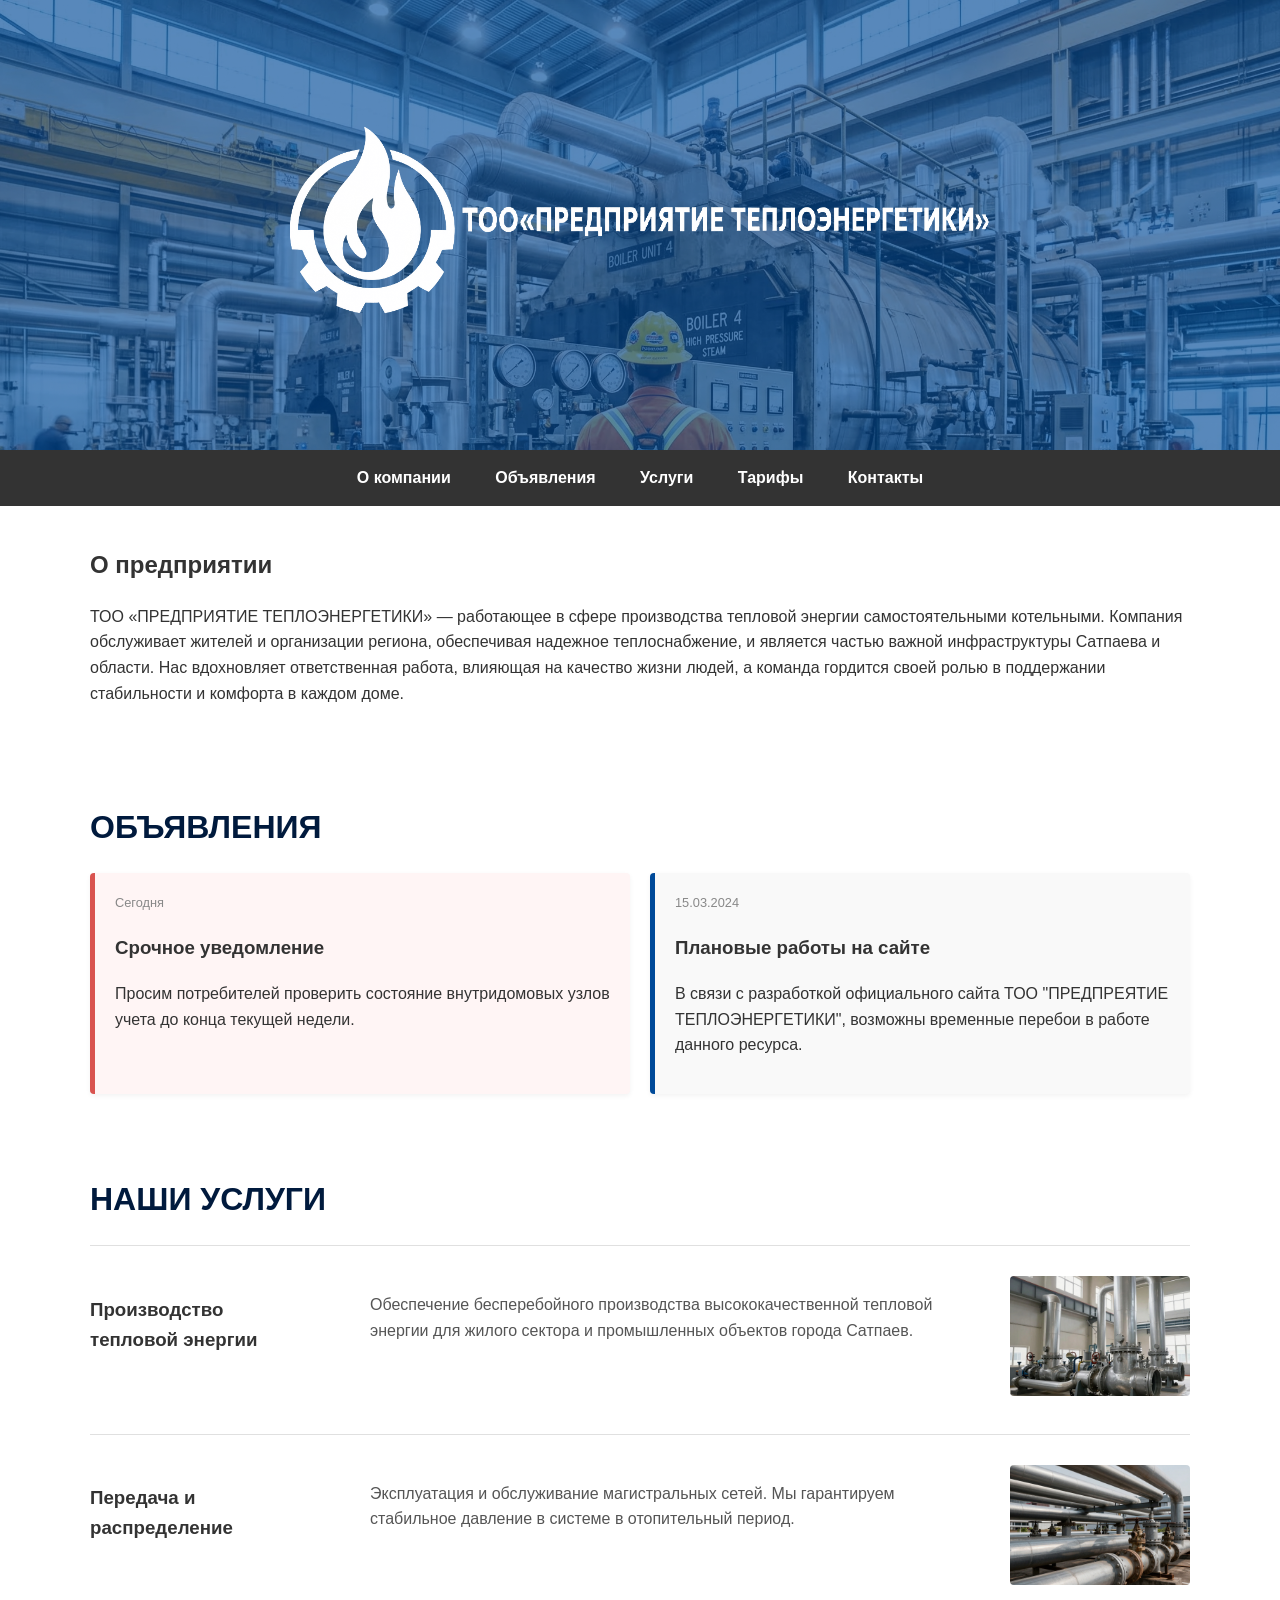
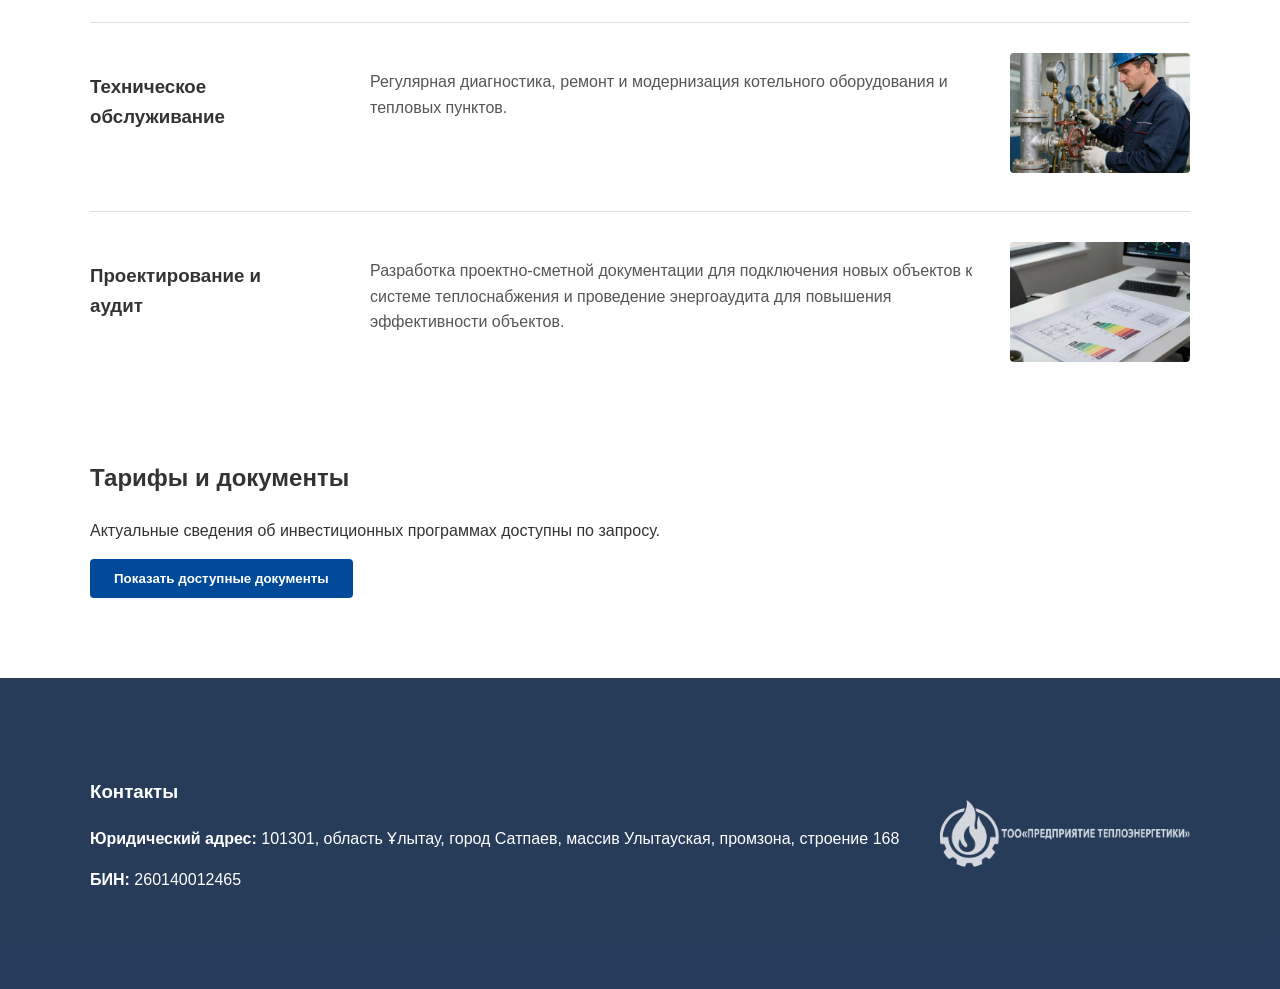
==== index.html @ 2aa90c57 "Add files via upload" ====
<!DOCTYPE html>
<html lang="ru">
<head>
    <meta charset="UTF-8">
    <meta name="viewport" content="width=device-width, initial-scale=1.0">
    <title>ТОО «Предприятие теплоэнергетики»</title>
    <link rel="stylesheet" href="style.css">
</head>
<body>

   <header class="hero">
    <div class="hero-overlay">
        <div class="container hero-content">
            <img src="logo.png" alt="Логотип ПТЭ" class="logo-white">
            <!-- <h1 class="hero-title">Надежное теплоснабжение города Сатпаев</h1> -->
        </div>
    </div>
</header>

    <nav>
        <a href="#about">О компании</a>
        <a href="#announcements">Объявления</a>
        <a href="#services">Услуги</a>
        <a href="#tariffs">Тарифы</a>
        <a href="#contacts">Контакты</a>
    </nav>

    <main>
        <section id="about" class="container">
            <h2>О предприятии</h2>
            <p>ТОО «ПРЕДПРИЯТИЕ ТЕПЛОЭНЕРГЕТИКИ» — работающее в сфере производства тепловой энергии самостоятельными котельными.
            Компания обслуживает жителей и организации региона, обеспечивая надежное теплоснабжение, и является частью важной инфраструктуры Сатпаева и области. Нас вдохновляет ответственная работа, влияющая на качество жизни людей, а команда гордится своей ролью в поддержании стабильности и комфорта в каждом доме.</p>
        </section>

        <!-- НОВЫЙ РАЗДЕЛ: ОБЪЯВЛЕНИЯ -->
        <section id="announcements" class="container">
            <h2 class="section-title">ОБЪЯВЛЕНИЯ</h2>
            <div class="announcements-grid">
                <div class="announcement-card urgent">
                    <div class="announcement-date">Сегодня</div>
                    <h3>Срочное уведомление</h3>
                    <p>Просим потребителей проверить состояние внутридомовых узлов учета до конца текущей недели.</p>
                </div>
                <div class="announcement-card">
                    <div class="announcement-date">15.03.2024</div>
                    <h3>Плановые работы на сайте</h3>
                    <p>В связи с разработкой официального сайта ТОО "ПРЕДПРЕЯТИЕ ТЕПЛОЭНЕРГЕТИКИ", возможны временные перебои в работе данного ресурса.</p>
                </div>
            </div>
        </section>

        <section id="services" class="container">
            <h2 class="section-title">НАШИ УСЛУГИ</h2>
            <div class="service-row">
                <div class="service-col-title"><h3>Производство <br>тепловой энергии</h3></div>
                <div class="service-col-text"><p>Обеспечение бесперебойного производства высококачественной тепловой энергии для жилого сектора и промышленных объектов города Сатпаев.</p></div>
                <div class="service-col-img"><img src="service1.jpg" alt="Производство"></div>
            </div>
            <div class="service-row">
                <div class="service-col-title"><h3>Передача и <br>распределение</h3></div>
                <div class="service-col-text"><p>Эксплуатация и обслуживание магистральных сетей. Мы гарантируем стабильное давление в системе в отопительный период.</p></div>
                <div class="service-col-img"><img src="service2.jpg" alt="Передача"></div>
            </div>
            <div class="service-row">
                <div class="service-col-title"><h3>Техническое <br>обслуживание</h3></div>
                <div class="service-col-text"><p>Регулярная диагностика, ремонт и модернизация котельного оборудования и тепловых пунктов.</p></div>
                <div class="service-col-img"><img src="service3.jpg" alt="Обслуживание"></div>
            </div>
             <div class="service-row">
                <div class="service-col-title"><h3>Проектирование и <br>аудит</h3></div>
                <div class="service-col-text"><p>Разработка проектно-сметной документации для подключения новых объектов к системе теплоснабжения и проведение энергоаудита для повышения эффективности объектов.</p></div>
                <div class="service-col-img"><img src="service4.jpg" alt="Проектирование"></div>
                </div>
            </div>
        </section>

        <section id="tariffs" class="container">
            <h2>Тарифы и документы</h2>
            <p>Актуальные сведения об инвестиционных программах доступны по запросу.</p>
            <button id="showTariff">Показать доступные документы</button>
            <div id="tariffInfo" class="hidden">
                <p>Тарифы утверждаются согласно законодательству РК и приказам ДКРЕМ.</p>
            </div>
        </section>
    </main>

<footer id="contacts" class="footer-hero">
    <div class="footer-overlay">
        <div class="container footer-content">
            <div class="footer-info">
                <h3>Контакты</h3>
                <p><strong>Юридический адрес:</strong> 101301, область Ұлытау, город Сатпаев, массив Улытауская, промзона, строение 168</p>
                <p><strong>БИН:</strong> 260140012465</p>
            </div>
            <!-- Логотип в футере тоже сделаем белым для контраста -->
            <img src="logo.png" alt="Логотип ПТЭ" class="logo-footer logo-white">
        </div>
    </div>
</footer>

    <button id="backToTop" class="back-to-top" title="Наверх">↑</button>

    <script src="script.js"></script>
</body>
</html>
---- style.css ----
html { scroll-behavior: smooth; }
section { scroll-margin-top: 80px; }

body {
    font-family: Arial, sans-serif;
    line-height: 1.6;
    margin: 0;
    color: #333;
}

.container {
    max-width: 1100px;
    margin: auto;
    padding: 20px;
}

/* ШАПКА С ФОНОМ */
.hero {
    background-image: url('hero.png'); 
    background-size: cover;
    background-position: center;
    background-attachment: fixed; 
    height: 450px;
    position: relative;
}

.hero-overlay {
    background: rgba(0, 74, 153, 0.65); 
    width: 100%;
    height: 100%;
    display: flex;
    flex-direction: column;
    align-items: center;
    justify-content: center;
    text-align: center;
    color: white;
}

.logo-white {
    max-width: 700px;
    height: auto;
    filter: brightness(0) invert(1);
}

.hero-title {
    font-size: 28px;
    margin-top: 20px;
    text-shadow: 2px 2px 8px rgba(0,0,0,0.4);
}

nav {
    background: #333;
    text-align: center;
    position: sticky;
    top: 0;
    z-index: 1000;
}

nav a {
    color: white;
    padding: 15px 20px;
    display: inline-block;
    text-decoration: none;
    font-weight: bold;
    transition: background 0.3s;
}

nav a:hover { background: #004a99; }

.section-title {
    font-size: 32px;
    color: #001a3d;
    margin: 40px 0 20px;
    text-transform: uppercase;
}

/* ОБЪЯВЛЕНИЯ */
.announcements-grid {
    display: grid;
    grid-template-columns: repeat(auto-fit, minmax(300px, 1fr));
    gap: 20px;
}

.announcement-card {
    background: #f9f9f9;
    padding: 20px;
    border-left: 5px solid #004a99;
    border-radius: 4px;
    box-shadow: 0 2px 5px rgba(0,0,0,0.05);
}

.announcement-card.urgent {
    border-left-color: #d9534f;
    background: #fff5f5;
}

.announcement-date {
    font-size: 0.8em;
    color: #888;
    margin-bottom: 8px;
}

/* УСЛУГИ */
.service-row {
    display: flex;
    align-items: flex-start;
    padding: 30px 0;
    border-top: 1px solid #e0e0e0;
    gap: 30px;
}

.service-col-title { flex: 0 0 250px; }
.service-col-text { flex: 1; color: #555; }
.service-col-img { flex: 0 0 180px; }

.service-col-img img {
    width: 100%;
    height: 120px;
    object-fit: cover;
    border-radius: 4px;
}

.hidden { display: none; }

button {
    background: #004a99;
    color: white;
    border: none;
    padding: 12px 24px;
    cursor: pointer;
    border-radius: 4px;
    font-weight: bold;
}

/* ОБНОВЛЕННЫЙ ФУТЕР С ФОНОМ */
.footer-hero {
    background-image: url('hero.png'); 
    background-size: cover;
    background-position: center;
    background-attachment: fixed; 
    position: relative;
    color: white; 
    margin-top: 60px;
}

.footer-overlay {
    background: rgba(0, 26, 61, 0.85); /* Более темный фильтр для читаемости */
    padding: 60px 0;
    width: 100%;
}

.footer-content {
    display: flex;
    justify-content: space-between;
    align-items: center;
}

.logo-footer { 
    width: 250px; 
    filter: brightness(0) invert(1); /* Делаем логотип белым */
    opacity: 0.8; 
}

/* КНОПКА НАВЕРХ */
.back-to-top {
    position: fixed;
    bottom: 30px;
    right: 30px;
    width: 50px;
    height: 50px;
    background: #004a99;
    color: white;
    border: none;
    border-radius: 50%;
    cursor: pointer;
    z-index: 1001;
    box-shadow: 0 4px 10px rgba(0,0,0,0.2);
    transition: 0.3s;
    display: none; 
    align-items: center;      
    justify-content: center;   
    font-size: 24px;
    line-height: 1;           
    padding: 0;               
    padding-bottom: 4px;      
}

.back-to-top:hover { transform: translateY(-5px); background: #333; }

/* АДАПТИВНОСТЬ */
@media (max-width: 768px) {
    .service-row { flex-direction: column; gap: 15px; }
    .service-col-title, .service-col-img { flex: 1; width: 100%; }
    .footer-content { flex-direction: column; text-align: center; gap: 30px; }
    .footer-hero, .hero { background-attachment: scroll; } /* Фикс для мобильных */
}
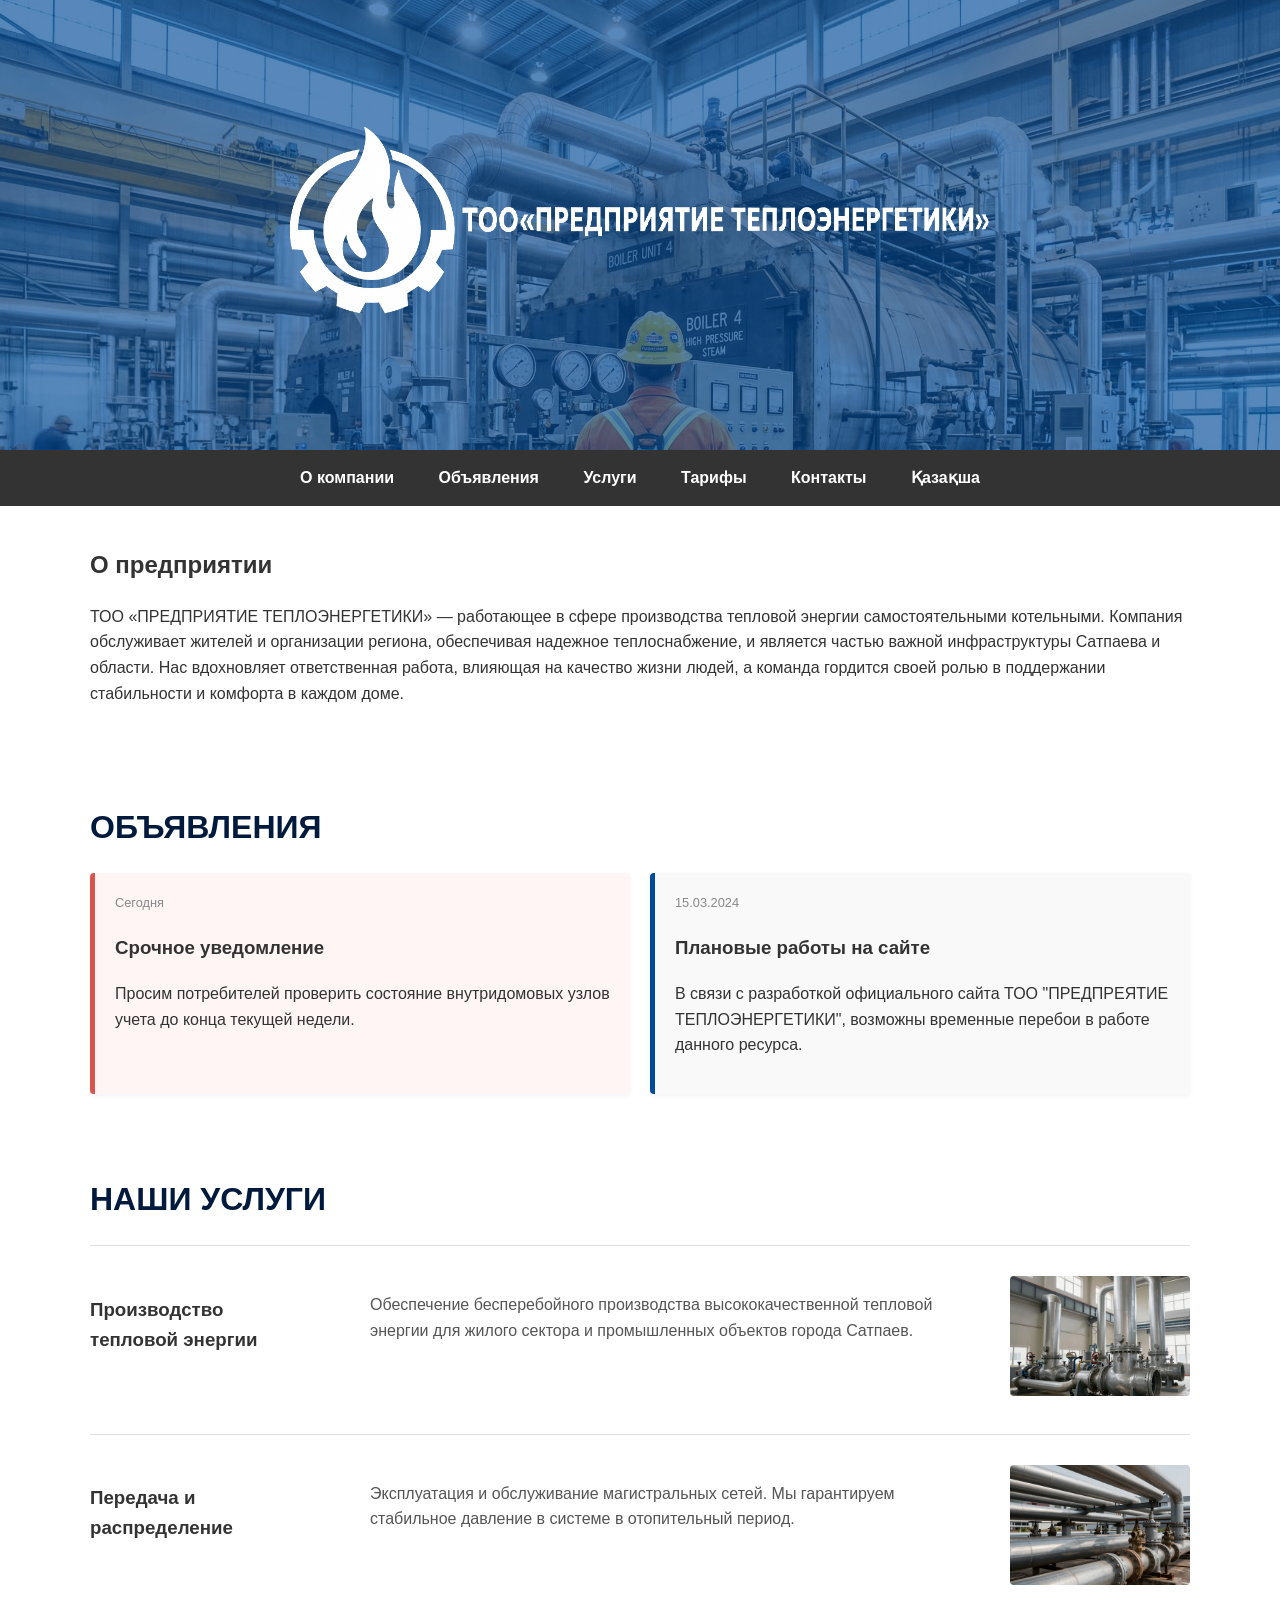
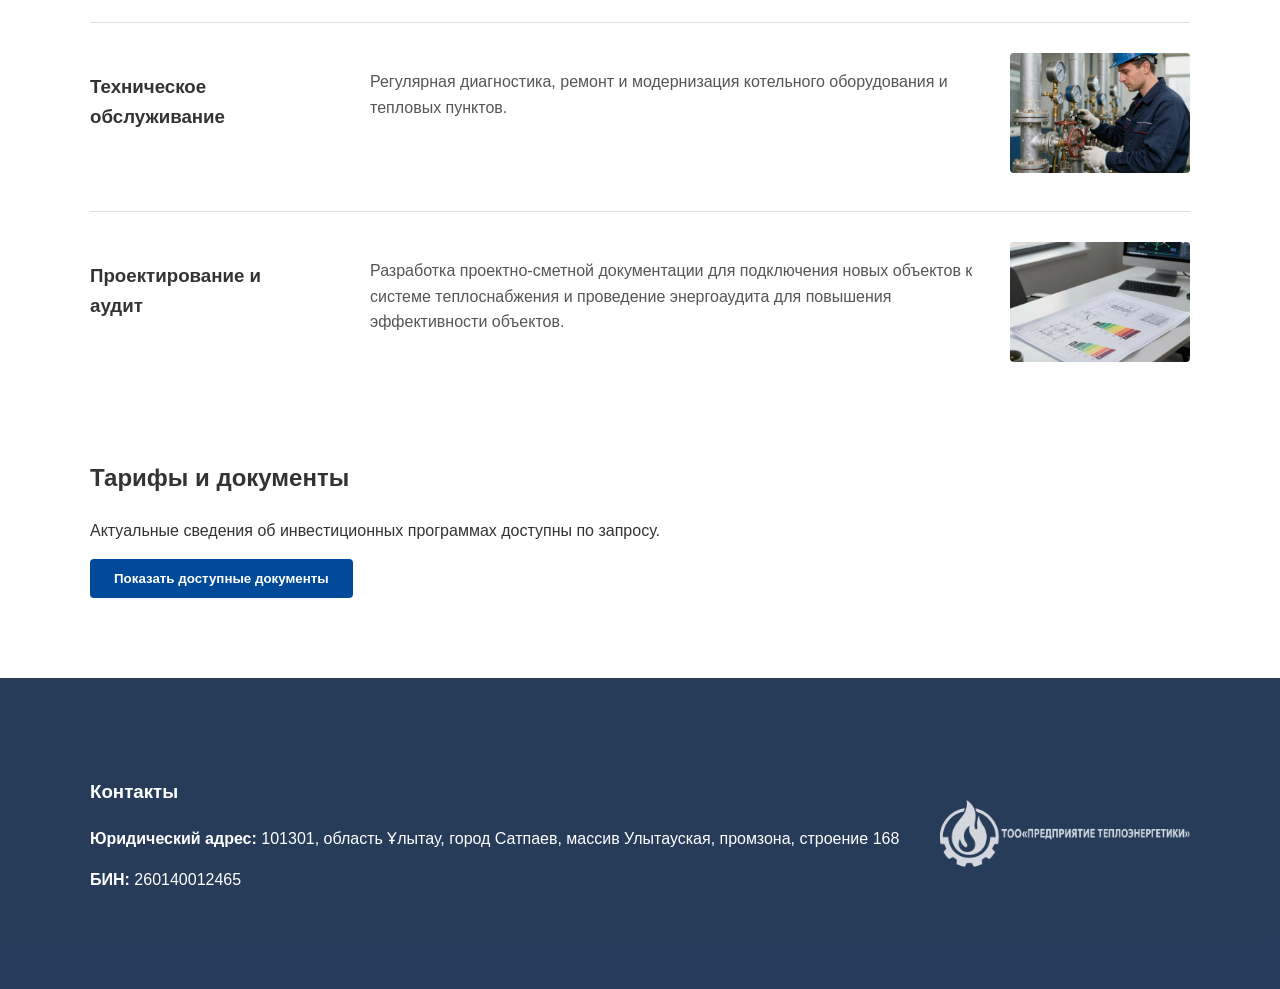
==== commit e776fde5: "Add files via upload" ====
--- a/index.html
+++ b/index.html
@@ -1,6 +1,7 @@
 <!DOCTYPE html>
 <html lang="ru">
 <head>
+    <link rel="icon" type="image/png" href="favicon.png">
     <meta charset="UTF-8">
     <meta name="viewport" content="width=device-width, initial-scale=1.0">
     <title>ТОО «Предприятие теплоэнергетики»</title>
@@ -23,6 +24,7 @@
         <a href="#services">Услуги</a>
         <a href="#tariffs">Тарифы</a>
         <a href="#contacts">Контакты</a>
+		<a href="index_kk.html" class="lang-switch">Қазақша</a>
     </nav>
 
     <main>
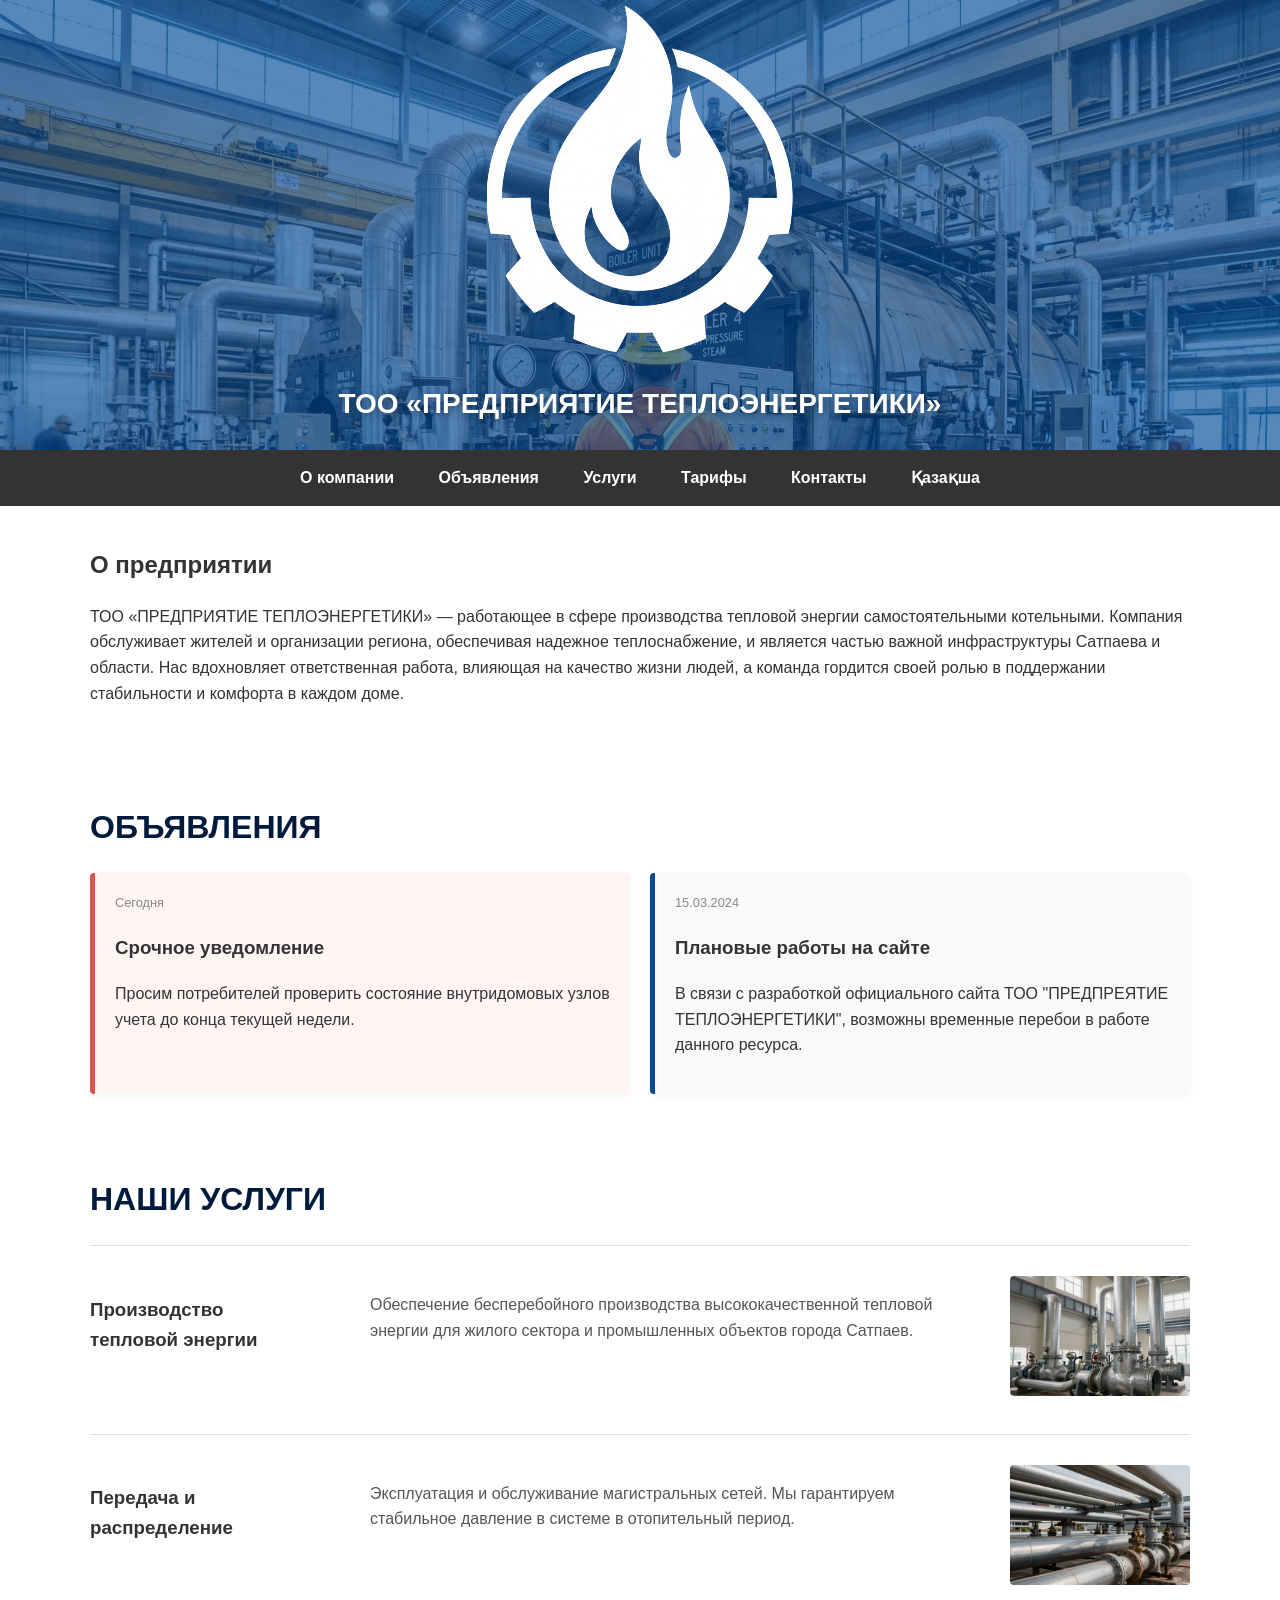
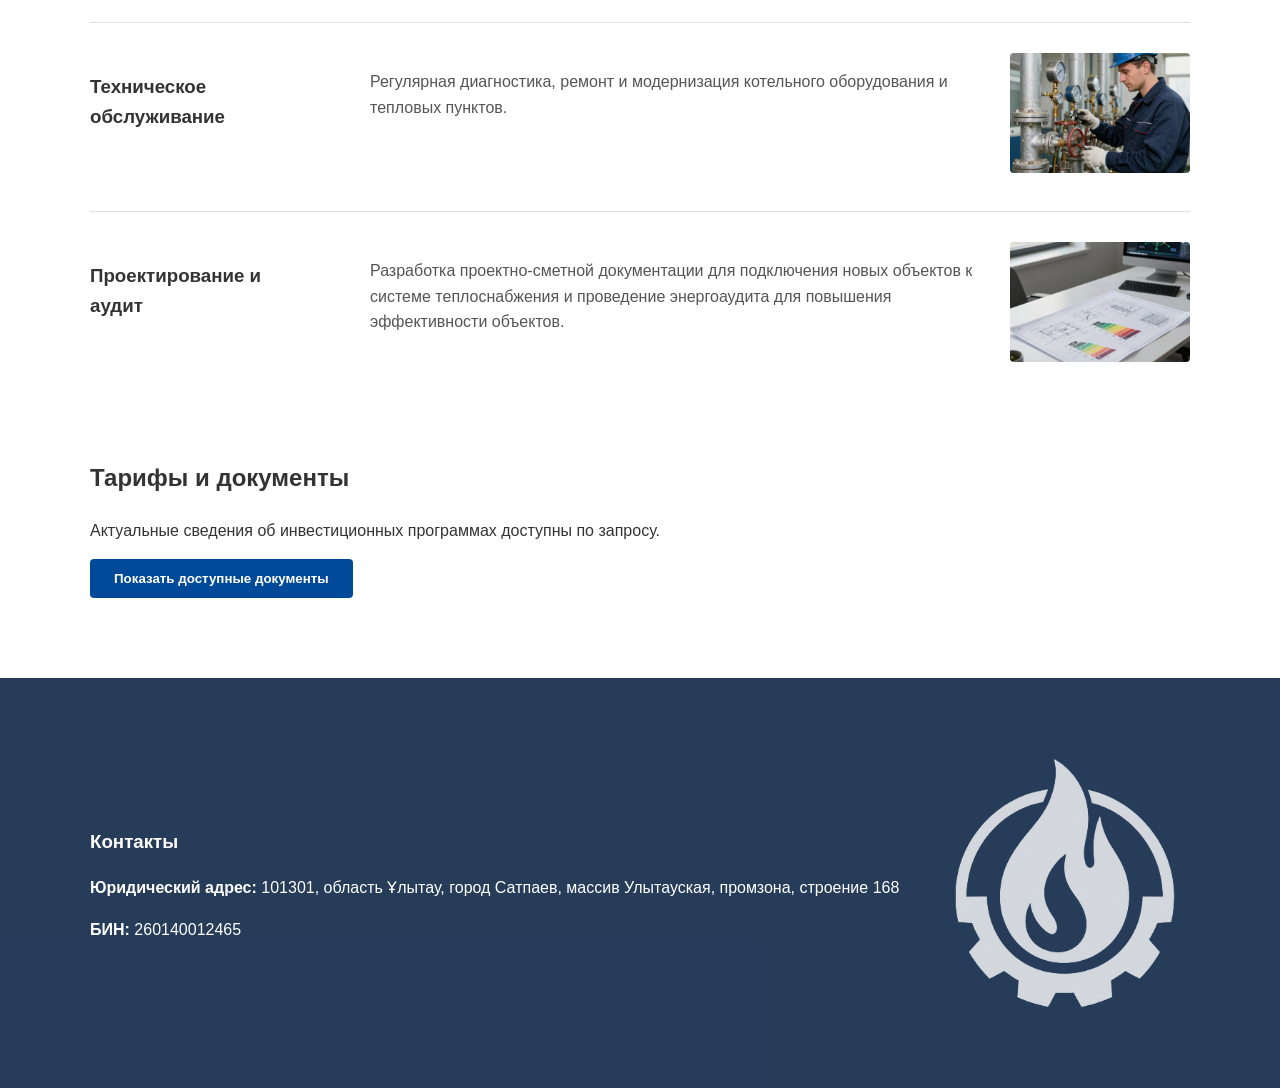
==== commit e94fd451: "Add files via upload" ====
--- a/index.html
+++ b/index.html
@@ -12,7 +12,8 @@
    <header class="hero">
     <div class="hero-overlay">
         <div class="container hero-content">
-            <img src="logo.png" alt="Логотип ПТЭ" class="logo-white">
+            <img src="logo_hero.png" alt="Логотип ПТЭ" class="logo-white">
+            <h1 class="hero-title">ТОО «ПРЕДПРИЯТИЕ ТЕПЛОЭНЕРГЕТИКИ»</h1>
             <!-- <h1 class="hero-title">Надежное теплоснабжение города Сатпаев</h1> -->
         </div>
     </div>
@@ -95,7 +96,7 @@
                 <p><strong>БИН:</strong> 260140012465</p>
             </div>
             <!-- Логотип в футере тоже сделаем белым для контраста -->
-            <img src="logo.png" alt="Логотип ПТЭ" class="logo-footer logo-white">
+            <img src="logo_futer.png" alt="Логотип ПТЭ" class="logo-footer logo-white">
         </div>
     </div>
 </footer>
